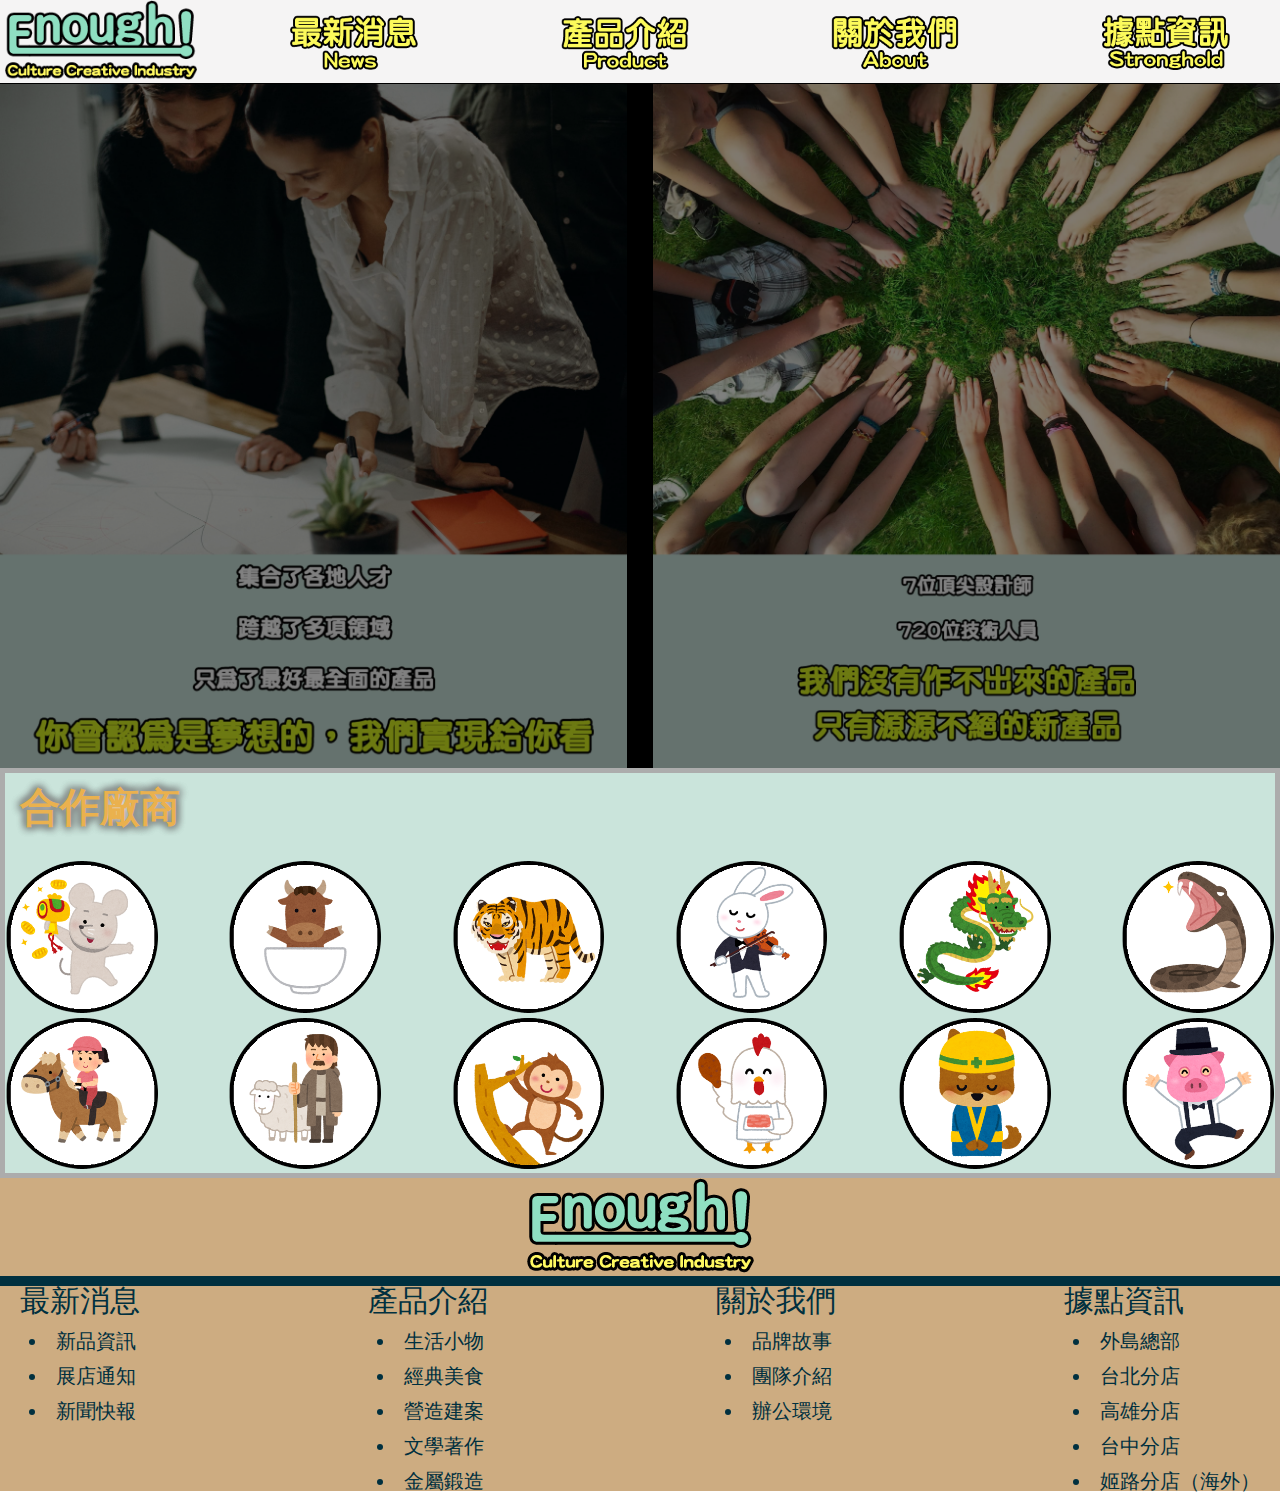
==== Index.html @ f1f0c0d8 "上傳至github" ====
<!DOCTYPE html>
<html>
<head>
<title>Enough!文創</title>
<meta charset='UTF-8'>
<meta name=”viewport” content=”width=device-width, initial-scale=1.0″>
<link rel="stylesheet" href="All.css">
</head>
<body>
    <header class='Header-BC'>
    <nav class='Nav-BC'>
        <a href='Index.html'><img  src='Logo.png' class='Logo'></a>
        <a href='News.html'><img  src='News.png'class='Nav'></a>
        <a href='Product.html'><img  src='Product.png' class='Nav'></a>
        <a href='About.html'><img  src='About.png' class='Nav'></a>
        <a href='Stronghold.html'><img  src='Stronghold.png' class='Nav'></a>
        <label for='Enough' class='EnoughLocation'>☰</label>
        <input type='checkbox' id='Enough'>
        <ul class='BurgerUl'>
            <li class='Burger'><img src='Logo.png'></li>
            <a href='Index.html'><li class='Burger'>首頁</li></a>
            <a href='News.html'><li class='Burger'>最新消息 </li></a>    
            <a href='Product.html'><li class='Burger'>產品介紹</li></a>
            <a href='About.html'><li class='Burger'>關於我們</li></a>
            <a href='Stronghold.html'><li class='Burger'>據點資訊</li></a>                
        </ul> 
    </nav>
    <p class='Nav-Line'></span>
</header>

<main class='Main-BC'>
    <div class='Introduction-Flex'>
        <img src='I-Left.jpg' class='Introduction-Left'>
        <img src='I-Right.jpg' class='Introduction-Right'>
    </div>

    <div class='Client-Border'>
        <h1>合作廠商</h1>
        </br></br>
        <div class='Client-Flex'>
        <a href='#'><img src='Rat.png' class='Client-Icon' title='鼠來金飾' ></a>
        <a href='#'><img src='Ox.png' class='Client-Icon' title='犇牛紅燒牛肉麵'></a>
        <a href='#'><img src='Taiger.png' class='Client-Icon' title='虎旺電機'></a>
        <a href='#'><img src='Rabbit.png' class='Client-Icon' title='達克兔樂器'></a>
        <a href='#'><img src='Dragon.png' class='Client-Icon' title='昇龍檳榔'></a>
        <a href='#'><img src='Snake.png' class='Client-Icon' title='毒蛇航空'></a>
        </div>
        <div class='Client-Flex'>
            <a href='#'><img src='Horse.png' class='Client-Icon' title='歐巴賽馬場' ></a>
            <a href='#'><img src='Sheep.png' class='Client-Icon' title='牧羊人服飾'></a>
            <a href='#'><img src='Monkey.png' class='Client-Icon' title='夏克猴徵信社'></a>
            <a href='#'><img src='Chicken.png' class='Client-Icon' title='轟炸雞香雞排'></a>
            <a href='#'><img src='Dog.png' class='Client-Icon' title='靈狗重工'></a>
            <a href='#'><img src='Pig.png' class='Client-Icon' title='豬幕劇場'></a>
        </div>
    </div>
</main>

<footer class='Footer-BC'>
    <div class='Footer-LogoFlex'>
        <a href='#'><img src='Logo.png'></a>
    </div>    
    <p class='Footer-Line'></p>
    <div class='Footer-Flex'>
        <ul>最新消息
            <a href='#'><li>新品資訊</li></a>
            <a href='#'><li>展店通知</li></a>
            <a href='#'><li>新聞快報</li></a>
        </ul>
        <ul>產品介紹
            <a href='#'><li>生活小物</li></a>
            <a href='#'><li>經典美食</li></a>
            <a href='#'><li>營造建案</li></a>
            <a href='#'><li>文學著作</li></a>
            <a href='#'><li>金屬鍛造</li></a>
        </ul>       
        <ul>關於我們
            <a href='#'><li>品牌故事</li></a>
            <a href='#'><li>團隊介紹</li></a>
            <a href='#'><li>辦公環境</li></a>
        </ul>
        <ul>據點資訊
            <a href='#'><li>外島總部</li></a>
            <a href='#'><li>台北分店</li></a>
            <a href='#'><li>高雄分店</li></a>
            <a href='#'><li>台中分店</li></a>
            <a href='#'><li>姬路分店（海外）</li></a>
        </ul>

    </div>
</footer>    

</body>
</html>
---- All.css ----
/*----------------------------------------------------Reset----------------------------------------------------*/
/* http://meyerweb.com/eric/tools/css/reset/ 
   v2.0 | 20110126
   License: none (public domain)
*/
 
html, body, div, span, applet, object, iframe,
h1, h2, h3, h4, h5, h6, p, blockquote, pre,
a, abbr, acronym, address, big, cite, code,
del, dfn, em, img, ins, kbd, q, s, samp,
small, strike, strong, sub, sup, tt, var,
b, u, i, center,
dl, dt, dd, ol, ul, li,
fieldset, form, label, legend,
table, caption, tbody, tfoot, thead, tr, th, td,
article, aside, canvas, details, embed, 
figure, figcaption, footer, header, hgroup, 
menu, nav, output, ruby, section, summary,
time, mark, audio, video {
    margin: 0;
    padding: 0;
    border: 0;
    font-size: 100%;
    font: inherit;
    vertical-align: baseline;
}
/* HTML5 display-role reset for older browsers */
article, aside, details, figcaption, figure, 
footer, header, hgroup, menu, nav, section {
    display: block;
}
body {
    line-height: 1;
}
ol, ul {
    list-style: none;
}
blockquote, q {
    quotes: none;
}
blockquote:before, blockquote:after,
q:before, q:after {
    content: '';
    content: none;
}
table {
    border-collapse: collapse;
    border-spacing: 0;
}
/*----------------------------------------------------ID----------------------------------------------------*/
#Enough{
    display:none;
}
/*----------------------------------------------------Class----------------------------------------------------*/
.BurgerUl{
    position:absolute;
    transform: translateX(-300%);
    transition: 0.7s;
    z-index:100;
    top:0;
    left:-1000;
    width:100vw;
    height:200vh;
    background:#cae4db;
}
.EnoughLocation{
    transform: translateX(82vw);
    justify-content:center;
    font-size:50px;
    margin-left:75px;
    padding-top:50px;
    margin-bottom:40px;
    display:none;
    z-index:50;
}
.Burger{
    list-style-type:none;
    height:15vh;
    padding-top:30px;
    text-align:center;
    font-size:50px;
}
.Header-BC{
    background-color:#f5f4f4;
    margin-left:-20px;
    margin-right:0px;
}
.Nav-BC{
    margin-top:-10px;
    display: flex;
    justify-content:space-between;
    align-items: center; 
}
.Main-BC{
    background-color:black;
}
.Logo{
    margin-top:10px;
    margin-left:25px;
    width:15vw;
}
.Nav{
    margin-top:15px;
    padding-right:50px;
    width:10vw;
    
}
.Nav-Line{
    border-bottom-style:solid;
    border-bottom-color:black;
    border-bottom-width:1px;
    margin-top:0px;
    margin-bottom:0px;
}
.Introduction-Flex{
    display:flex;
    justify-content:space-between;
}
.Introduction-Left{
    width:49vw;
    height:auto;
    opacity:0.5;
}
.Introduction-Right{
    width:49vw;
    height:auto;
    opacity:0.5;
}
.Introduction-Left:Hover{
    opacity:1;
    }
.Introduction-Right:Hover{
    opacity:1;
}
.Client-Border{
    Border:5px;
    Border-style:solid;
    Border-color:rgb(172, 172, 172);
    Background-color:#cae4db;
}
.Client-Flex{
    display:flex;
    justify-content:space-between;

}
.Client-Icon{
width:12vw;
height:auto;
}
.Footer-BC{
    background-color:#cdac81;
}
.Footer-LogoFlex{
    display:flex;
    justify-content:center;
}
.Footer-Flex{
    display:flex;
    justify-content:space-between;
}
.Footer-Line{
    Border:5px;
    Border-style:solid;
    Border-color:#00303f;
}
/*----------------------------------------------------Tag----------------------------------------------------*/
h1{
    font-weight:bold;
    padding-top:15px;
    padding-left:15px;
    color:#eab14e;
    font-size:40px;
    font-family:華康儷粗圓 微軟正黑體 新細明體;
    text-shadow:0 0 0.2em white,0 0 0.2em black,0 0 0.2em black;
}
ul{
    color:#00303f;
    font-size:30px;
    font-family:華康儷粗圓 微軟正黑體 新細明體;
    margin-left:20px;
    margin-Right:20px;
}
li{
    font-size:20px;
    padding-left:9px;
    padding-top:15px;
    list-style-type:disc;
    list-style-position: inside;
}
a{
    color:#00303f;
    text-decoration:none;
}
/*-----------------------------------------------------RWD----------------------------------------------------*/
@media(max-width:900px){
    .EnoughLocation{
        display:flex;
        justify-content: end;
        

    }
    #Enough:checked ~ .BurgerUl{
        transform: translateX(-10%);
    }
    .Logo{
        display:none;
    }
    .Nav-BC{

        justify-content: end;
    }
    .Nav{
        display:none;
    }
}
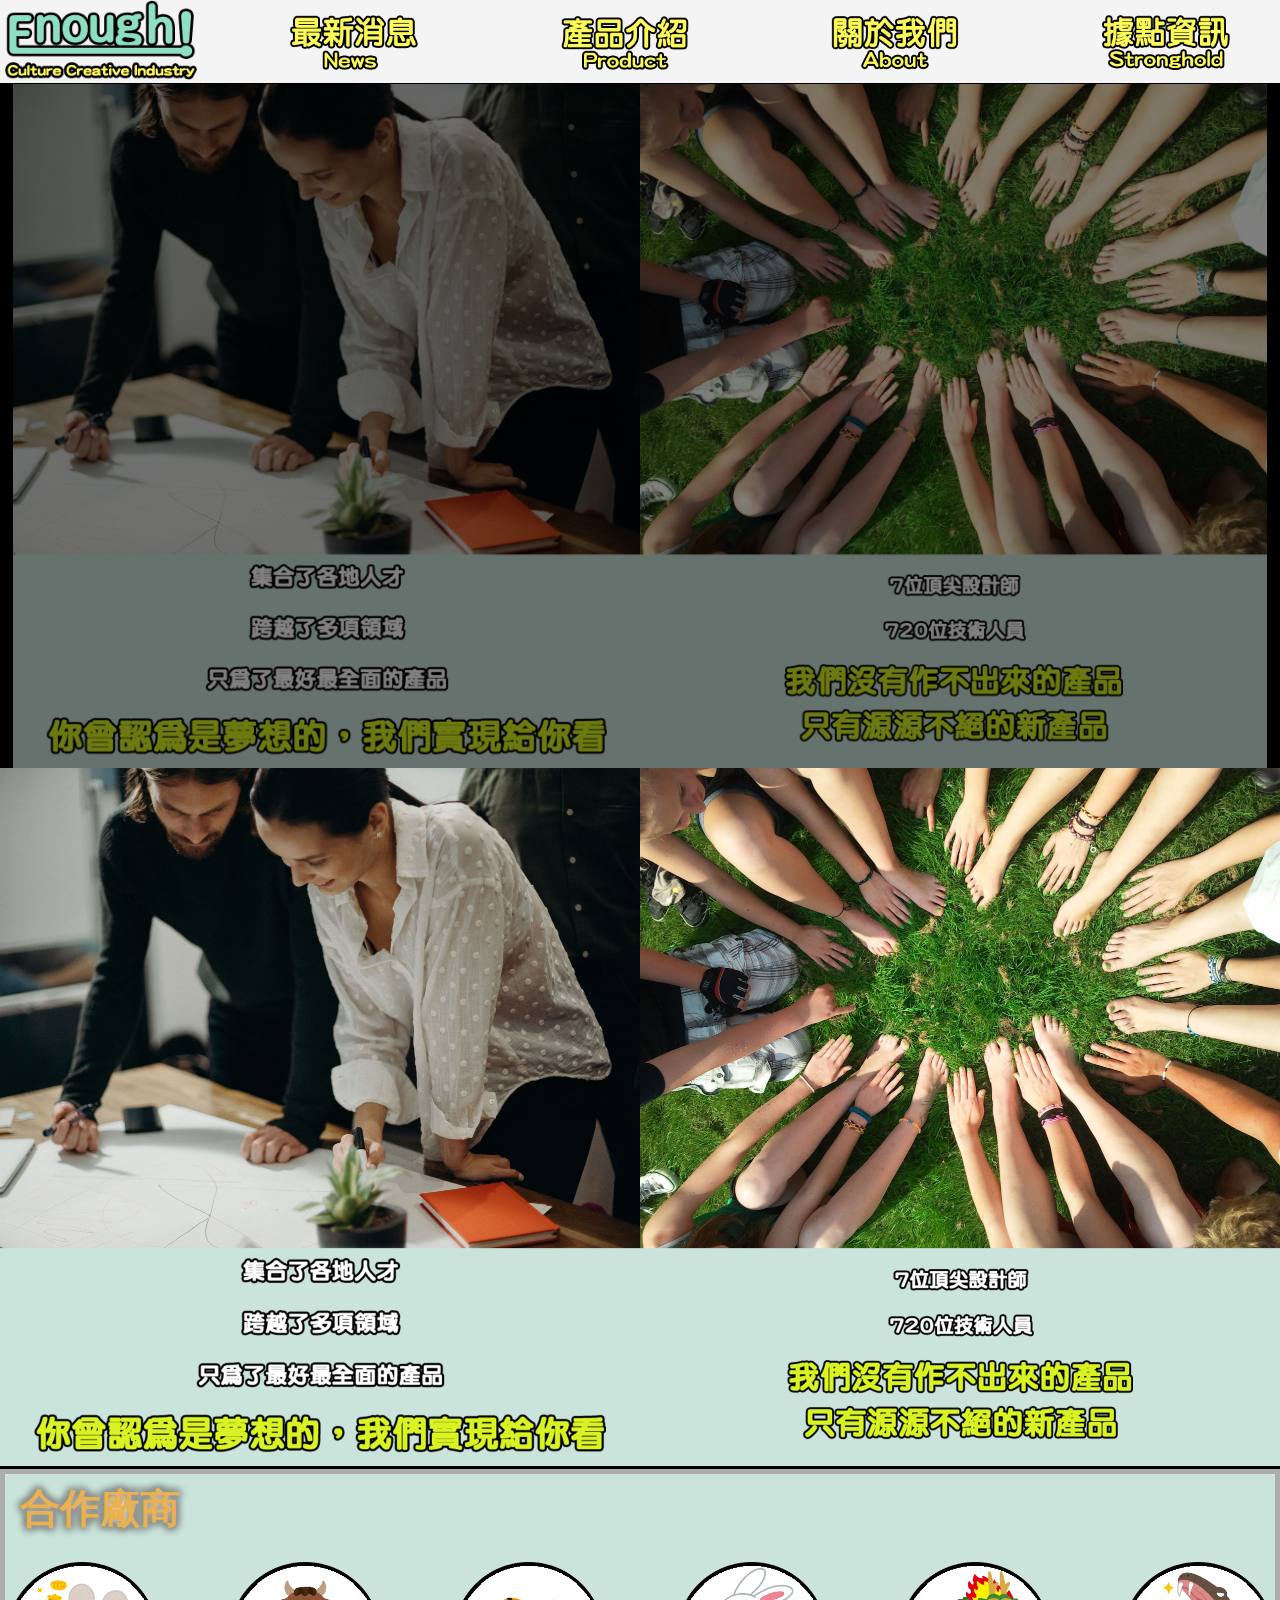
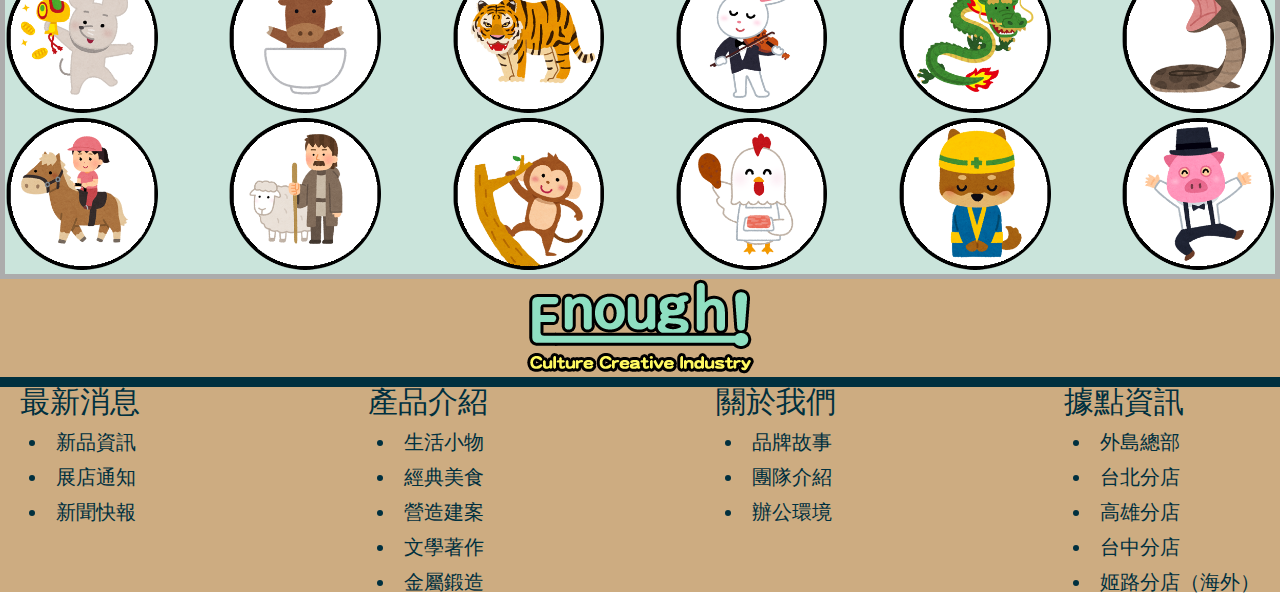
==== commit c29d4f90: "剩下首頁的圖片了" ====
--- a/Index.html
+++ b/Index.html
@@ -25,15 +25,15 @@
             <a href='Stronghold.html'><li class='Burger'>據點資訊</li></a>                
         </ul> 
     </nav>
-    <p class='Nav-Line'></span>
+    <p class='Nav-Line'></p>
 </header>
 
-<main class='Main-BC'>
+<main class='Main-BCinindex'>
     <div class='Introduction-Flex'>
         <img src='I-Left.jpg' class='Introduction-Left'>
         <img src='I-Right.jpg' class='Introduction-Right'>
     </div>
-
+    <img src='Introduction.jpg' class='Introduction'>
     <div class='Client-Border'>
         <h1>合作廠商</h1>
         </br></br>
@@ -58,35 +58,34 @@
 
 <footer class='Footer-BC'>
     <div class='Footer-LogoFlex'>
-        <a href='#'><img src='Logo.png'></a>
+        <a href='Index.html'><img src='Logo.png'></a>
     </div>    
     <p class='Footer-Line'></p>
     <div class='Footer-Flex'>
         <ul>最新消息
-            <a href='#'><li>新品資訊</li></a>
-            <a href='#'><li>展店通知</li></a>
-            <a href='#'><li>新聞快報</li></a>
+            <a href='News.html'><li>新品資訊</li></a>
+            <a href='News.html'><li>展店通知</li></a>
+            <a href='News.html'><li>新聞快報</li></a>
         </ul>
         <ul>產品介紹
-            <a href='#'><li>生活小物</li></a>
-            <a href='#'><li>經典美食</li></a>
-            <a href='#'><li>營造建案</li></a>
-            <a href='#'><li>文學著作</li></a>
-            <a href='#'><li>金屬鍛造</li></a>
+            <a href='Product.html'><li>生活小物</li></a>
+            <a href='Product.html'><li>經典美食</li></a>
+            <a href='Product.html'><li>營造建案</li></a>
+            <a href='Product.html'><li>文學著作</li></a>
+            <a href='Product.html'><li>金屬鍛造</li></a>
         </ul>       
         <ul>關於我們
-            <a href='#'><li>品牌故事</li></a>
-            <a href='#'><li>團隊介紹</li></a>
-            <a href='#'><li>辦公環境</li></a>
+            <a href='About.html#Story'><li>品牌故事</li></a>
+            <a href='About.html#Member'><li>團隊介紹</li></a>
+            <a href='About.html#Surroundings'><li>辦公環境</li></a>
         </ul>
         <ul>據點資訊
-            <a href='#'><li>外島總部</li></a>
-            <a href='#'><li>台北分店</li></a>
-            <a href='#'><li>高雄分店</li></a>
-            <a href='#'><li>台中分店</li></a>
-            <a href='#'><li>姬路分店（海外）</li></a>
+            <a href='Stronghold.html#France'><li>外島總部</li></a>
+            <a href='Stronghold.html#Taipei'><li>台北分店</li></a>
+            <a href='Stronghold.html#Kaohsiung'><li>高雄分店</li></a>
+            <a href='Stronghold.html#Taichung'><li>台中分店</li></a>
+            <a href='Stronghold.html#Himejijyou'><li>姬路分店（海外）</li></a>
         </ul>
-
     </div>
 </footer>    
 
--- a/All.css
+++ b/All.css
@@ -51,16 +51,40 @@
 #Enough{
     display:none;
 }
+#Display-1{
+    display:none;
+}
+#Display-2{
+    display:none;
+}
+#Display-3{
+    display:none;
+}
+#Life{
+    display:block;
+}
+#Food{
+    display:block;
+}
+#Bulid{
+    display:block;
+}
+#Write{
+    display:block;
+}
+#Metal{
+    display:block;
+}
 /*----------------------------------------------------Class----------------------------------------------------*/
 .BurgerUl{
     position:absolute;
     transform: translateX(-300%);
-    transition: 0.7s;
+    transition:0.7s;
     z-index:100;
     top:0;
     left:-1000;
     width:100vw;
-    height:200vh;
+    height:100vh;
     background:#cae4db;
 }
 .EnoughLocation{
@@ -91,8 +115,11 @@
     justify-content:space-between;
     align-items: center; 
 }
+.Main-BCinindex{
+    background-color:black;
+}
 .Main-BC{
-    background-color:black;
+    background-color:#cae4db;
 }
 .Logo{
     margin-top:10px;
@@ -103,7 +130,6 @@
     margin-top:15px;
     padding-right:50px;
     width:10vw;
-    
 }
 .Nav-Line{
     border-bottom-style:solid;
@@ -114,7 +140,11 @@
 }
 .Introduction-Flex{
     display:flex;
-    justify-content:space-between;
+    justify-content:center;
+}
+.Introduction{
+    width:100vw;
+    height:auto;
 }
 .Introduction-Left{
     width:49vw;
@@ -141,7 +171,6 @@
 .Client-Flex{
     display:flex;
     justify-content:space-between;
-
 }
 .Client-Icon{
 width:12vw;
@@ -163,6 +192,126 @@
     Border-style:solid;
     Border-color:#00303f;
 }
+.About{
+    font-weight:bold;
+    padding-top:15px;
+    padding-left:15px;
+    color:#00303f;
+    font-size:30px;
+    font-family:華康儷粗圓 微軟正黑體 新細明體;
+    text-shadow:0 0 0.2em yellow,0 0 0.2em white;
+    text-align:center;
+}
+.AboutLast{
+    font-weight:bold;
+    padding-top:15px;
+    padding-left:15px;
+    color:#00303f;
+    font-size:30px;
+    font-family:華康儷粗圓 微軟正黑體 新細明體;
+    text-shadow:0 0 0.2em white;
+    text-align:right;
+}
+.Member-Icon{
+    width:25vw;
+    height:auto;
+    display:block;
+    margin-left:auto;
+    margin-right:auto;
+    margin-top:10px;
+    margin-bottom:10px;
+}
+.Merber-Border{
+    Border:2px;
+    Border-style:solid;
+    Border-color:rgb(172, 172, 172);
+    Background-color:#cae4db;
+}
+.Merber-Text{
+    padding-top:15px;
+    padding-bottom:15px;
+    font-size:22px;
+    font-family:華康儷粗圓 微軟正黑體 新細明體;
+    text-align:center;
+    line-height:35px;
+}
+.Office-Pic{
+    height:auto;
+    width:50vw;
+    display:block;
+    margin-left:auto;
+    margin-right:auto;
+}
+.Stronghold-Pic{
+    width:50vw;
+    height:auto;
+    display:block;
+    margin-left:auto;
+    margin-right:auto;
+    margin-top:10px;
+    margin-bottom:10px;
+}
+.News-Text{
+    padding-top:15px;
+    padding-bottom:15px;
+    font-size:22px;
+    font-family:華康儷粗圓 微軟正黑體 新細明體;
+    line-height:35px;
+    text-align:center;
+}
+.News-Flex{
+    display:flex;
+    justify-content:space-between;
+}
+.Product-L{
+    width:10vw;
+    height:auto;
+    float:left;
+}
+.Product-R{
+    width:auto;
+    height:auto;
+    display:block;
+}
+.ProductLeft-Border{
+    Border:1px;
+    Border-style:solid;
+    Border-color:rgb(172, 172, 172);
+    margin-left:1vw;
+    margin-right:1vw;
+    opacity:0.5;
+}
+.Product-Pic{
+    height:auto;
+    width:30vw;
+    margin-top:4vh;
+    Border:1px;
+    Border-style:solid;
+    Border-color:black;
+    margin-left:auto;
+    margin-right:auto;
+    display:block;
+}
+.Product-Text{
+    font-size:22px;
+    font-family:華康儷粗圓 微軟正黑體 新細明體;
+    line-height:35px;
+    padding-top:10px;
+    padding-bottom:10px;
+    text-align:center;
+}
+.Product-Border{
+    Border:2px;
+    Border-style:solid;
+    Border-color:rgb(172, 172, 172);
+}
+.Product-Border-All{
+    Border:5px;
+    Border-style:solid;
+    Border-color:rgb(172, 172, 172);
+    Background-color:#cae4db;
+    margin-left:10vw
+}
 /*----------------------------------------------------Tag----------------------------------------------------*/
 h1{
     font-weight:bold;
@@ -173,6 +322,25 @@
     font-family:華康儷粗圓 微軟正黑體 新細明體;
     text-shadow:0 0 0.2em white,0 0 0.2em black,0 0 0.2em black;
 }
+h2{
+    font-weight:bold;
+    padding-top:5px;
+    color:white;
+    font-size:30px;
+    font-family:華康儷粗圓 微軟正黑體 新細明體;
+    text-shadow:0 0 0.2em black;
+    text-align:center;
+}
+h3{
+    text-align:center;
+    font-weight:bold;
+    padding-top:10px;
+    color:white;
+    font-size:30px;
+    font-family:華康儷粗圓 微軟正黑體 新細明體;
+    text-shadow:0 0 0.2em black;
+    text-align:center;
+}
 ul{
     color:#00303f;
     font-size:30px;
@@ -191,25 +359,55 @@
     color:#00303f;
     text-decoration:none;
 }
+Button{
+    background-color:#cae4db;
+    margin-left:1vw;
+    margin-top:15px;
+    margin-bottom:auto;
+    padding:10px 0px 10px 0px;
+    text-align:center;
+    width:8vw;
+    height:auto;
+    font-size:20px;
+    font-family:華康儷粗圓 微軟正黑體 新細明體;
+    Border:1px;
+    Border-style:solid;
+    Border-color:rgb(172, 172, 172);
+}
+Button:hover{
+    background-color:rgb(172, 172, 172);
+    color:white;
+}
+Button:focus{
+    outline:0;
+}
 /*-----------------------------------------------------RWD----------------------------------------------------*/
-@media(max-width:900px){
+@media screen and (max-width: 1000px){
     .EnoughLocation{
         display:flex;
         justify-content: end;
-        
-
     }
     #Enough:checked ~ .BurgerUl{
-        transform: translateX(-10%);
+        transform: translateX(-15%);
     }
     .Logo{
         display:none;
     }
     .Nav-BC{
-
         justify-content: end;
     }
     .Nav{
         display:none;
     }
-}
+    .Product-L{
+        float:none;
+        display:inline;
+    }
+    Button{
+        margin-left:7vw;
+        margin-bottom:10px;
+    }
+    .Product-Border-All{
+        margin-left:0px;
+    }
+}
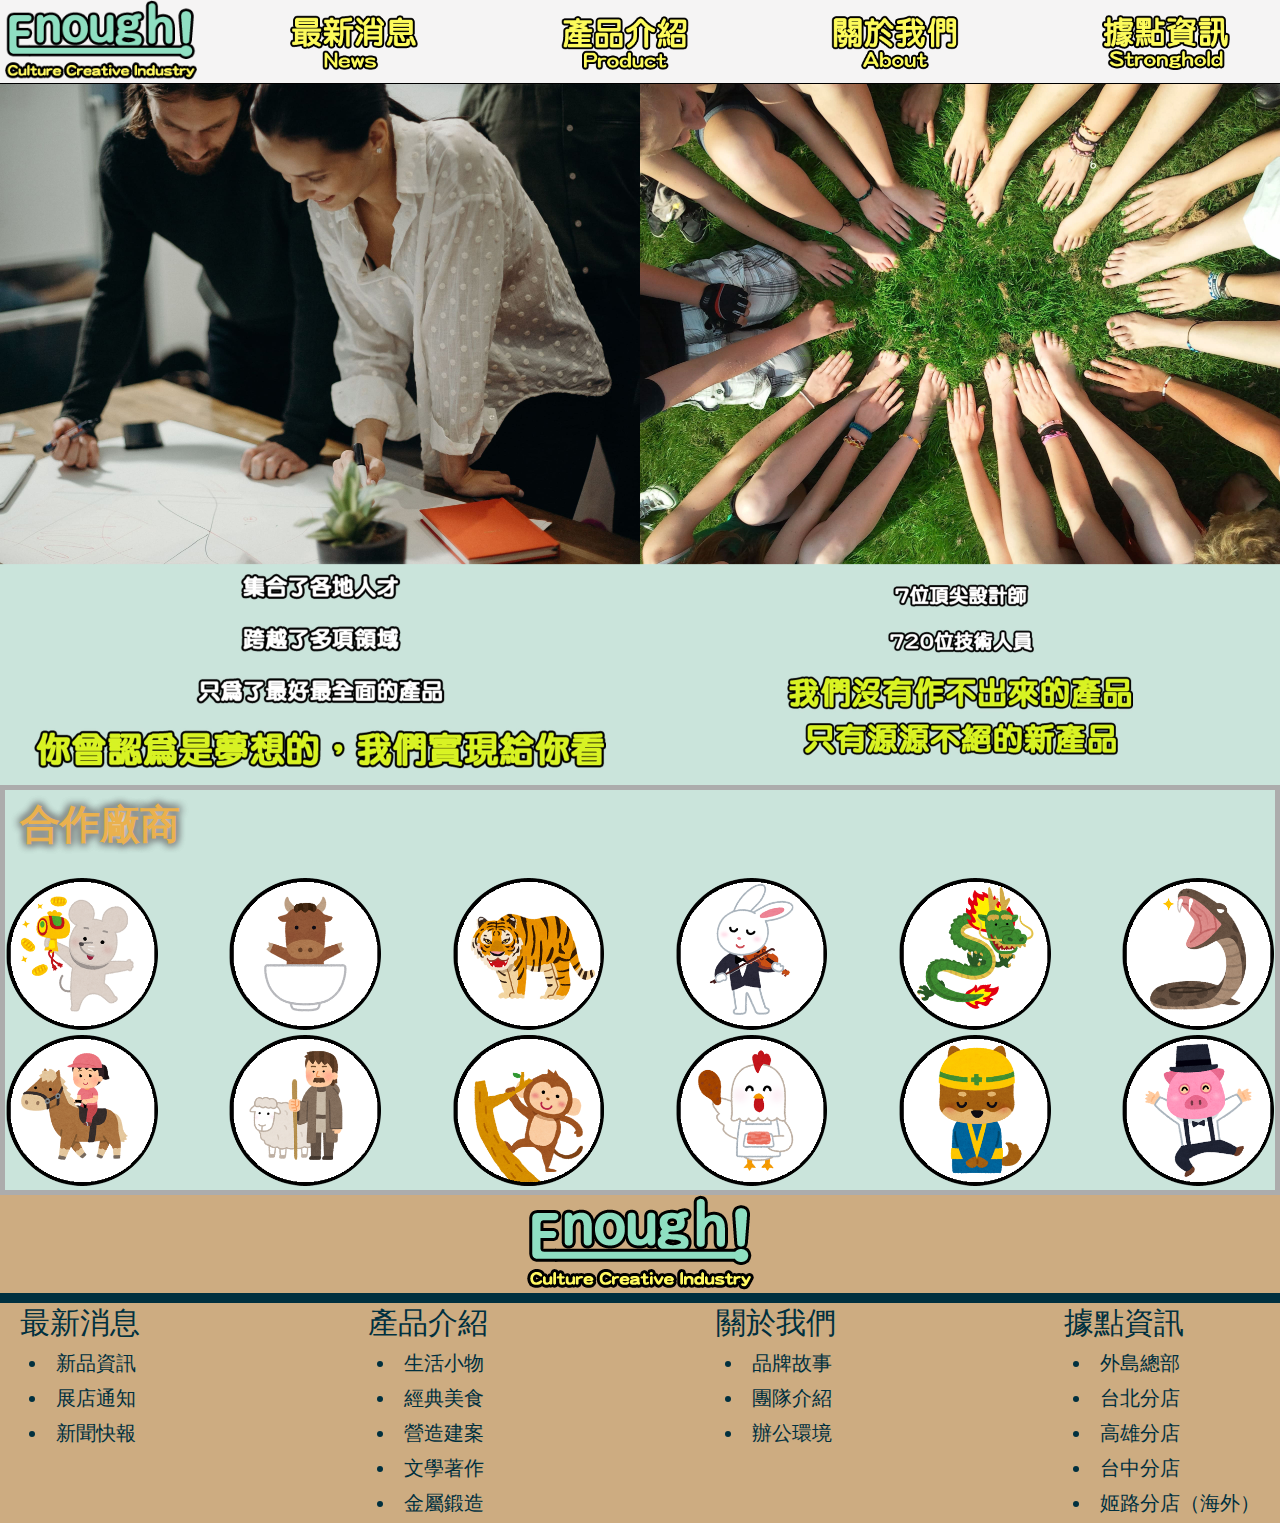
==== commit 1ac45c6b: "完成" ====
--- a/Index.html
+++ b/Index.html
@@ -29,11 +29,7 @@
 </header>
 
 <main class='Main-BCinindex'>
-    <div class='Introduction-Flex'>
-        <img src='I-Left.jpg' class='Introduction-Left'>
-        <img src='I-Right.jpg' class='Introduction-Right'>
-    </div>
-    <img src='Introduction.jpg' class='Introduction'>
+   <img src='Introduction.jpg' class='Introduction'>
     <div class='Client-Border'>
         <h1>合作廠商</h1>
         </br></br>
--- a/All.css
+++ b/All.css
@@ -116,7 +116,7 @@
     align-items: center; 
 }
 .Main-BCinindex{
-    background-color:black;
+    background-color:#cae4db;
 }
 .Main-BC{
     background-color:#cae4db;
@@ -146,22 +146,6 @@
     width:100vw;
     height:auto;
 }
-.Introduction-Left{
-    width:49vw;
-    height:auto;
-    opacity:0.5;
-}
-.Introduction-Right{
-    width:49vw;
-    height:auto;
-    opacity:0.5;
-}
-.Introduction-Left:Hover{
-    opacity:1;
-    }
-.Introduction-Right:Hover{
-    opacity:1;
-}
 .Client-Border{
     Border:5px;
     Border-style:solid;
@@ -191,6 +175,7 @@
     Border:5px;
     Border-style:solid;
     Border-color:#00303f;
+    margin-bottom:5px;
 }
 .About{
     font-weight:bold;
@@ -347,6 +332,7 @@
     font-family:華康儷粗圓 微軟正黑體 新細明體;
     margin-left:20px;
     margin-Right:20px;
+    margin-bottom:10px;
 }
 li{
     font-size:20px;
